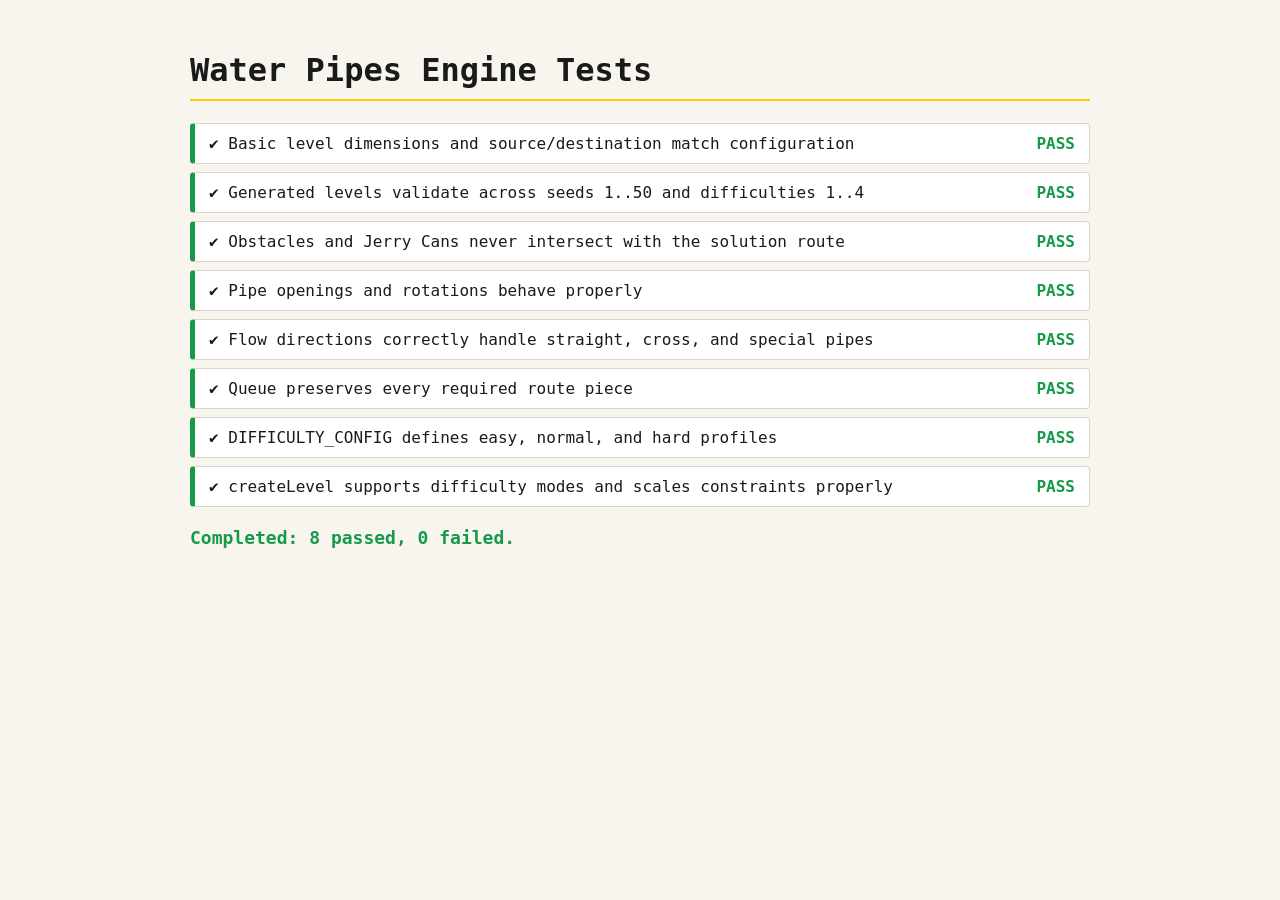
==== tests/test-runner.html @ 504335e8 "Add difficulty modes, charity: water links, and brand typography" ====
<!doctype html>
<html lang="en">
  <head>
    <meta charset="UTF-8" />
    <meta name="viewport" content="width=device-width, initial-scale=1.0" />
    <title>Game Engine Test Suite | Water Pipes</title>
    <style>
      body {
        font-family: -apple-system, BlinkMacSystemFont, "Segoe UI", Roboto, monospace;
        background: #f7f5ee;
        color: #1a1a1a;
        padding: 30px;
        max-width: 900px;
        margin: 0 auto;
      }
      h1 {
        border-bottom: 2px solid #ffc907;
        padding-bottom: 10px;
      }
      .test-case {
        padding: 10px 14px;
        margin-bottom: 8px;
        border-radius: 4px;
        background: #fff;
        border: 1px solid #d9d5ca;
        display: flex;
        justify-content: space-between;
      }
      .pass {
        border-left: 5px solid #159a48;
      }
      .fail {
        border-left: 5px solid #f5402c;
        background: #ffebeb;
      }
      .status {
        font-weight: bold;
      }
      .summary {
        margin-top: 20px;
        font-size: 18px;
        font-weight: bold;
      }
    </style>
  </head>
  <body>
    <h1>Water Pipes Engine Tests</h1>
    <div id="results">Running tests...</div>
    <div id="summary" class="summary"></div>

    <script type="module">
      import {
        DIRECTIONS,
        DIFFICULTY_CONFIG,
        GAME_CONFIG,
        OPPOSITE,
        PIPE_TYPES,
        addDifficultyPieces,
        createLevel,
        createQueue,
        createRandomPiece,
        getNextDirection,
        getOpenings,
        validateLevel,
      } from "../game-engine.js";

      const results = document.getElementById("results");
      const summary = document.getElementById("summary");
      results.innerHTML = "";

      let passed = 0;
      let failed = 0;

      function assert(condition, message = "Assertion failed") {
        if (!condition) throw new Error(message);
      }

      function assertEqual(actual, expected, message) {
        if (actual !== expected) {
          throw new Error(`${message || "Values differ"}: expected ${expected}, got ${actual}`);
        }
      }

      function runTest(name, fn) {
        const item = document.createElement("div");
        item.className = "test-case";
        try {
          fn();
          item.classList.add("pass");
          item.innerHTML = `<span>✔ ${name}</span><span class="status" style="color: #159a48">PASS</span>`;
          passed += 1;
        } catch (error) {
          item.classList.add("fail");
          item.innerHTML = `<span>✖ ${name} - ${error.message}</span><span class="status" style="color: #f5402c">FAIL</span>`;
          console.error(error);
          failed += 1;
        }
        results.appendChild(item);
      }

      // 1. Basic Invariants Test
      runTest("Basic level dimensions and source/destination match configuration", () => {
        const level = createLevel(42, 1);
        assertEqual(level.rows, GAME_CONFIG.rows);
        assertEqual(level.cols, GAME_CONFIG.cols);
        assertEqual(level.source.col, 0);
        assertEqual(level.destination.col, level.cols - 1);
        assert(validateLevel(level), "Generated level should validate");
      });

      // 2. Multi-seed Validation
      runTest("Generated levels validate across seeds 1..50 and difficulties 1..4", () => {
        for (let difficulty = 1; difficulty <= 4; difficulty += 1) {
          for (let seed = 1; seed <= 50; seed += 1) {
            const level = createLevel(seed, difficulty);
            assert(validateLevel(level), `Failed seed ${seed} at diff ${difficulty}`);
          }
        }
      });

      // 3. Jerry Cans and Obstacles never overlap with the route
      runTest("Obstacles and Jerry Cans never intersect with the solution route", () => {
        for (let seed = 100; seed <= 130; seed += 1) {
          const level = createLevel(seed, 2);
          const routeKeys = new Set(level.route.map(p => `${p.row},${p.col}`));
          routeKeys.add(`${level.source.row},${level.source.col}`);
          routeKeys.add(`${level.destination.row},${level.destination.col}`);

          (level.obstacles || []).forEach(obs => {
            assert(!routeKeys.has(`${obs.row},${obs.col}`), `Obstacle overlaps route at ${obs.row},${obs.col}`);
          });

          (level.jerryCans || []).forEach(can => {
            assert(!routeKeys.has(`${can.row},${can.col}`), `Jerry can overlaps route at ${can.row},${can.col}`);
          });
        }
      });

      // 4. Pipe Openings & Rotations
      runTest("Pipe openings and rotations behave properly", () => {
        assertEqual(getOpenings({ type: "straight", rotation: 0 }).join(","), "e,w");
        assertEqual(getOpenings({ type: "straight", rotation: 1 }).join(","), "s,n");
        assertEqual(getOpenings({ type: "corner", rotation: 0 }).join(","), "n,e");
        assertEqual(getOpenings({ type: "filter", rotation: 0 }).join(","), "e,w");
        assertEqual(getOpenings({ type: "reservoir", rotation: 0 }).join(","), "e,w");
      });

      // 5. Flow Directions
      runTest("Flow directions correctly handle straight, cross, and special pipes", () => {
        assertEqual(getNextDirection({ type: "straight", rotation: 0 }, "e"), "e");
        assertEqual(getNextDirection({ type: "cross", rotation: 0 }, "w"), "w");
        assertEqual(getNextDirection({ type: "filter", rotation: 0 }, "e"), "e");
        assertEqual(getNextDirection({ type: "reservoir", rotation: 0 }, "e"), "e");
      });

      // 6. Queue preserves route pieces
      runTest("Queue preserves every required route piece", () => {
        const level = createLevel(19, 2);
        const routeCounts = new Map();
        level.route.forEach((piece) => {
          const key = `${piece.type}:${piece.rotation}`;
          routeCounts.set(key, (routeCounts.get(key) ?? 0) + 1);
        });
        const queue = createQueue(level, () => 0.25);
        const queueCounts = new Map();
        queue.forEach((piece) => {
          const key = `${piece.type}:${piece.rotation}`;
          queueCounts.set(key, (queueCounts.get(key) ?? 0) + 1);
        });
        routeCounts.forEach((count, key) => {
          assert((queueCounts.get(key) ?? 0) >= count, `missing route piece ${key}`);
        });
      });

      // 7. Difficulty configuration profiles
      runTest("DIFFICULTY_CONFIG defines easy, normal, and hard profiles", () => {
        assert(DIFFICULTY_CONFIG.easy, "Easy mode missing");
        assert(DIFFICULTY_CONFIG.normal, "Normal mode missing");
        assert(DIFFICULTY_CONFIG.hard, "Hard mode missing");
        assert(DIFFICULTY_CONFIG.easy.countdownSeconds > DIFFICULTY_CONFIG.hard.countdownSeconds, "Easy timer should be longer than Hard");
        assert(DIFFICULTY_CONFIG.easy.flowDelay > DIFFICULTY_CONFIG.hard.flowDelay, "Easy flow should be slower than Hard");
        assert(DIFFICULTY_CONFIG.hard.discardPenalty > DIFFICULTY_CONFIG.easy.discardPenalty, "Hard discard penalty should be stricter");
      });

      // 8. Difficulty level generation
      runTest("createLevel supports difficulty modes and scales constraints properly", () => {
        const easyLevel = createLevel(77, 1, "easy");
        const hardLevel = createLevel(77, 1, "hard");
        assert(validateLevel(easyLevel), "Easy level should validate");
        assert(validateLevel(hardLevel), "Hard level should validate");
        assert(easyLevel.timeLimit > hardLevel.timeLimit, "Easy level should grant more time");
        assert(easyLevel.obstacles.length <= hardLevel.obstacles.length, "Easy level should have fewer or equal obstacles");
        assertEqual(easyLevel.mode, "easy");
        assertEqual(hardLevel.mode, "hard");
      });

      summary.textContent = `Completed: ${passed} passed, ${failed} failed.`;
      summary.style.color = failed === 0 ? "#159a48" : "#f5402c";
    </script>
  </body>
</html>
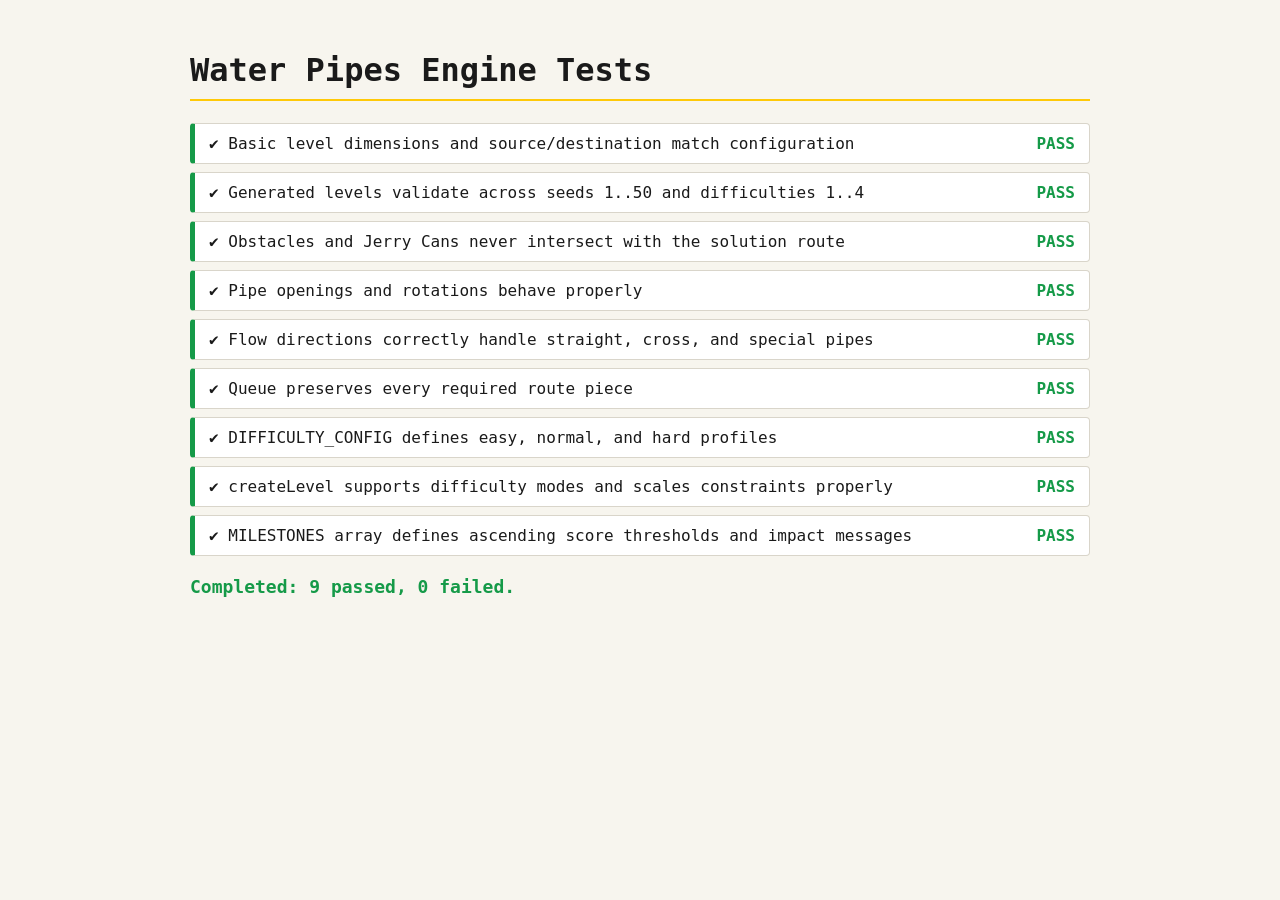
==== commit 07752f51: "Add charity: water impact milestones tracking, toast notifications, and tests" ====
--- a/tests/test-runner.html
+++ b/tests/test-runner.html
@@ -53,6 +53,7 @@
         DIRECTIONS,
         DIFFICULTY_CONFIG,
         GAME_CONFIG,
+        MILESTONES,
         OPPOSITE,
         PIPE_TYPES,
         addDifficultyPieces,
@@ -194,6 +195,21 @@
         assertEqual(hardLevel.mode, "hard");
       });
 
+      // 9. charity: water Milestones Array
+      runTest("MILESTONES array defines ascending score thresholds and impact messages", () => {
+        assert(Array.isArray(MILESTONES), "MILESTONES should be an array");
+        assert(MILESTONES.length >= 5, "MILESTONES should define at least 5 milestones");
+        for (let i = 0; i < MILESTONES.length; i += 1) {
+          const m = MILESTONES[i];
+          assert(typeof m.score === "number" && m.score > 0, `Milestone ${i} must have positive score`);
+          assert(typeof m.title === "string" && m.title.length > 0, `Milestone ${i} must have title`);
+          assert(typeof m.message === "string" && m.message.length > 0, `Milestone ${i} must have message`);
+          if (i > 0) {
+            assert(m.score > MILESTONES[i - 1].score, `Milestone scores must strictly increase: ${m.score} vs ${MILESTONES[i-1].score}`);
+          }
+        }
+      });
+
       summary.textContent = `Completed: ${passed} passed, ${failed} failed.`;
       summary.style.color = failed === 0 ? "#159a48" : "#f5402c";
     </script>
